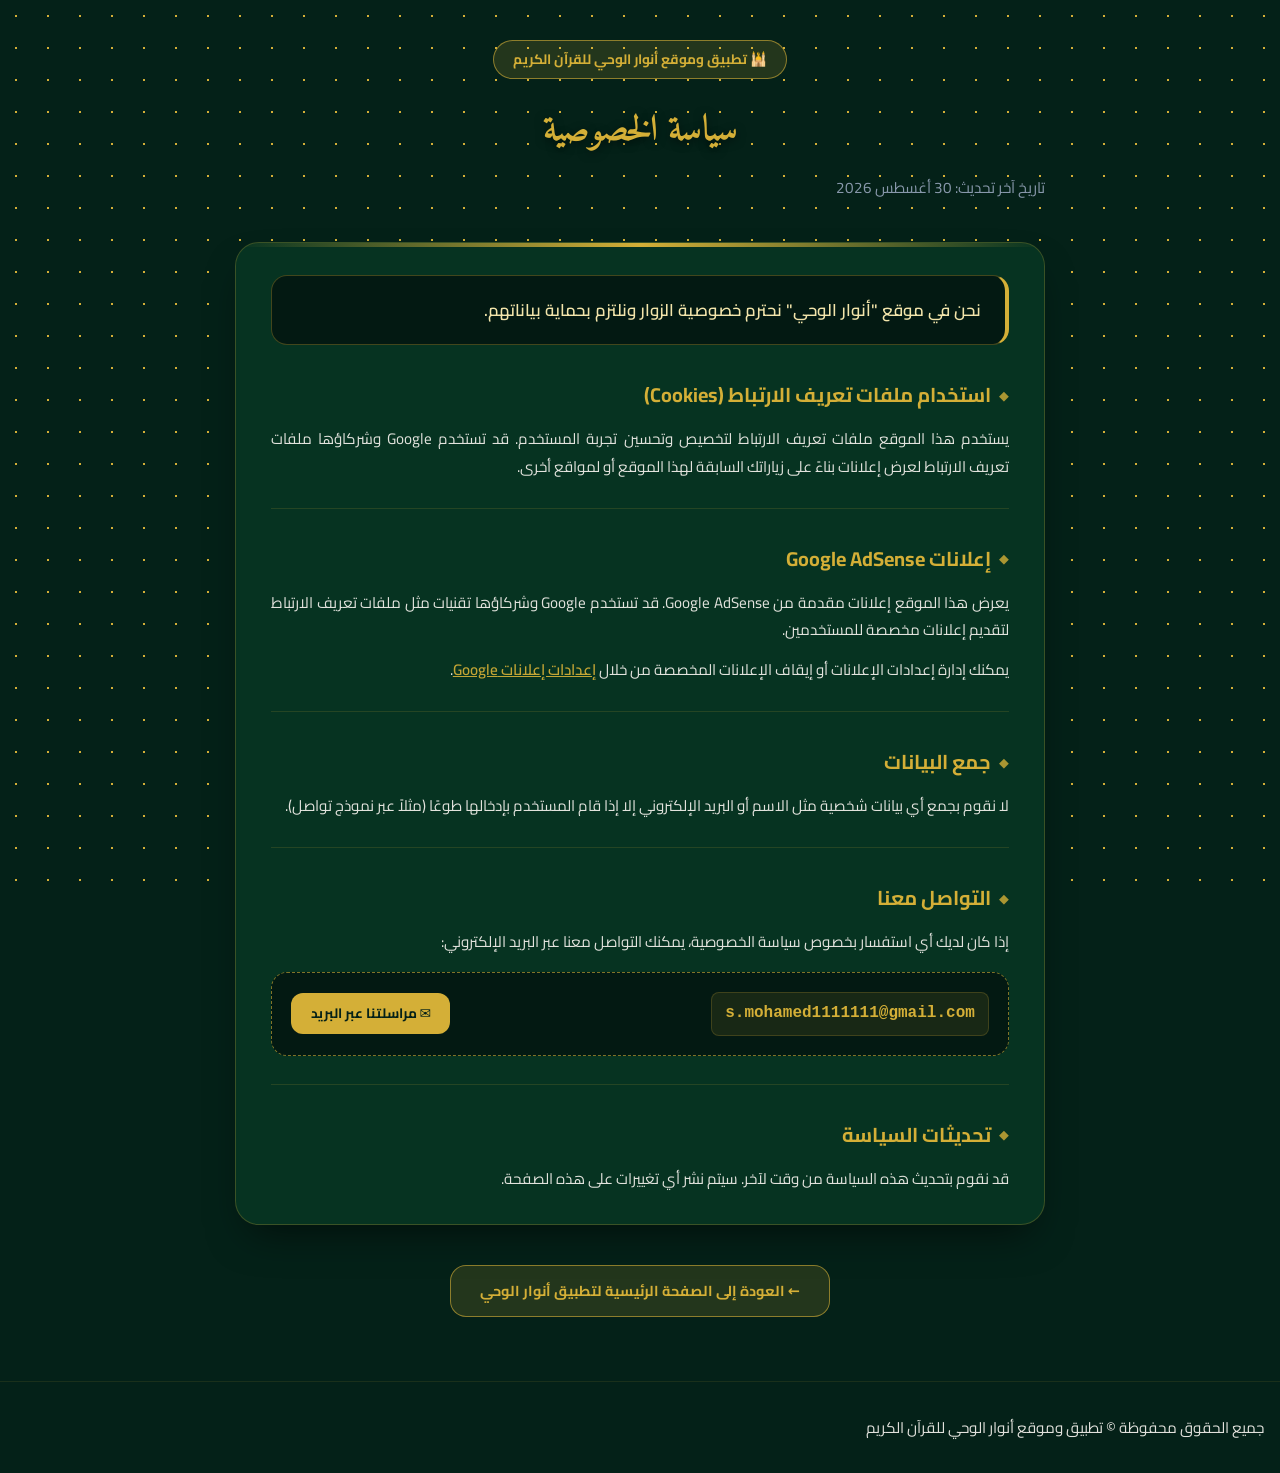
==== public/privacy.html @ e7334f2d "Add files via upload" ====
<!DOCTYPE html>
<html lang="ar" dir="rtl">
<head>
  <meta charset="UTF-8">
  <meta name="viewport" content="width=device-width, initial-scale=1.0">
  <title>سياسة الخصوصية | تطبيق أنوار الوحي للقرآن الكريم</title>
  <meta name="description" content="سياسة الخصوصية وشروط الاستخدام لتطبيق وموقع أنوار الوحي للقرآن الكريم وإعلانات Google AdSense المعتمدة.">
  <link rel="icon" type="image/svg+xml" href="/favicon.svg">
  <link rel="preconnect" href="https://fonts.googleapis.com">
  <link rel="preconnect" href="https://fonts.gstatic.com" crossorigin>
  <link href="https://fonts.googleapis.com/css2?family=Amiri:ital,wght@0,400;0,700;1,400&family=Cairo:wght@400;600;700;800&display=swap" rel="stylesheet">
  <style>
    :root {
      --bg-dark: #042118;
      --bg-card: #063321;
      --bg-card-inner: #031912;
      --gold: #d4af37;
      --gold-light: #f3e5ab;
      --text-main: #f5f2ed;
      --text-muted: #94a3b8;
      --border-color: rgba(212, 175, 55, 0.25);
      --border-gold: rgba(212, 175, 55, 0.6);
      --accent-green: #10b981;
    }

    * {
      box-sizing: border-box;
      margin: 0;
      padding: 0;
    }

    body {
      font-family: 'Cairo', system-ui, -apple-system, sans-serif;
      background-color: var(--bg-dark);
      color: var(--text-main);
      line-height: 1.8;
      min-height: 100vh;
      display: flex;
      flex-direction: column;
      background-image: radial-gradient(var(--gold) 1px, transparent 1px);
      background-size: 32px 32px;
      background-attachment: fixed;
    }

    .container {
      width: 100%;
      max-width: 850px;
      margin: 0 auto;
      padding: 2.5rem 1.25rem 4rem;
    }

    /* Header */
    .header {
      text-align: center;
      margin-bottom: 2.5rem;
      position: relative;
    }

    .app-badge {
      display: inline-flex;
      align-items: center;
      gap: 0.5rem;
      background: rgba(212, 175, 55, 0.15);
      border: 1px solid var(--border-gold);
      color: var(--gold);
      padding: 0.4rem 1.2rem;
      border-radius: 9999px;
      font-size: 0.85rem;
      font-weight: 700;
      margin-bottom: 1.2rem;
    }

    h1 {
      font-family: 'Amiri', serif;
      font-size: 2.3rem;
      color: var(--gold);
      font-weight: 700;
      letter-spacing: -0.02em;
      margin-bottom: 0.6rem;
      text-shadow: 0 2px 10px rgba(0, 0, 0, 0.5);
    }

    .subtitle {
      color: var(--text-muted);
      font-size: 0.95rem;
    }

    /* Main Policy Card */
    .policy-card {
      background: var(--bg-card);
      border: 1px solid var(--border-color);
      border-radius: 1.5rem;
      padding: 2rem 2.2rem;
      box-shadow: 0 20px 40px -15px rgba(0, 0, 0, 0.6);
      position: relative;
      overflow: hidden;
    }

    .policy-card::before {
      content: '';
      position: absolute;
      top: 0;
      left: 0;
      right: 0;
      height: 4px;
      background: linear-gradient(90deg, transparent, var(--gold), transparent);
    }

    .intro-box {
      background: var(--bg-card-inner);
      border: 1px solid rgba(212, 175, 55, 0.3);
      border-radius: 1rem;
      padding: 1.2rem 1.5rem;
      margin-bottom: 2rem;
      font-size: 1.05rem;
      font-weight: 600;
      color: var(--gold-light);
      border-right: 4px solid var(--gold);
    }

    .section-block {
      margin-bottom: 2rem;
      padding-bottom: 1.75rem;
      border-bottom: 1px solid rgba(212, 175, 55, 0.15);
    }

    .section-block:last-child {
      margin-bottom: 0;
      padding-bottom: 0;
      border-bottom: none;
    }

    h2 {
      font-size: 1.25rem;
      color: var(--gold);
      font-weight: 700;
      margin-bottom: 0.75rem;
      display: flex;
      align-items: center;
      gap: 0.5rem;
    }

    h2::before {
      content: '◆';
      font-size: 0.8rem;
      color: var(--gold);
      opacity: 0.8;
    }

    p {
      color: var(--text-main);
      font-size: 0.95rem;
      margin-bottom: 0.75rem;
      text-align: justify;
      opacity: 0.92;
    }

    p:last-child {
      margin-bottom: 0;
    }

    a {
      color: var(--gold);
      text-decoration: underline;
      font-weight: 600;
      transition: color 0.2s;
    }

    a:hover {
      color: var(--gold-light);
    }

    /* Email highlight box */
    .contact-box {
      background: var(--bg-card-inner);
      border: 1px dashed var(--border-gold);
      border-radius: 1rem;
      padding: 1.2rem;
      margin-top: 1rem;
      display: flex;
      align-items: center;
      justify-content: space-between;
      flex-wrap: wrap;
      gap: 1rem;
    }

    .contact-email {
      font-family: monospace;
      font-size: 1rem;
      color: var(--gold);
      font-weight: bold;
      background: rgba(212, 175, 55, 0.1);
      padding: 0.4rem 0.8rem;
      border-radius: 0.5rem;
      border: 1px solid rgba(212, 175, 55, 0.2);
      direction: ltr;
      display: inline-block;
    }

    .btn-email {
      display: inline-flex;
      align-items: center;
      gap: 0.4rem;
      background: var(--gold);
      color: #042118;
      text-decoration: none;
      font-weight: 700;
      font-size: 0.85rem;
      padding: 0.5rem 1.2rem;
      border-radius: 0.75rem;
      transition: background 0.2s;
    }

    .btn-email:hover {
      background: var(--gold-light);
      color: #042118;
    }

    /* Actions Bottom */
    .actions {
      margin-top: 2.5rem;
      display: flex;
      justify-content: center;
      gap: 1rem;
      flex-wrap: wrap;
    }

    .btn-home {
      display: inline-flex;
      align-items: center;
      gap: 0.5rem;
      background: rgba(212, 175, 55, 0.15);
      border: 1px solid var(--border-gold);
      color: var(--gold);
      text-decoration: none;
      font-size: 0.9rem;
      font-weight: 700;
      padding: 0.75rem 1.8rem;
      border-radius: 1rem;
      transition: all 0.2s;
    }

    .btn-home:hover {
      background: var(--gold);
      color: #042118;
    }

    /* Footer */
    footer {
      text-align: center;
      margin-top: auto;
      padding: 2rem 1rem;
      font-size: 0.85rem;
      color: var(--text-muted);
      border-top: 1px solid rgba(212, 175, 55, 0.1);
    }

    @media (max-width: 640px) {
      .container {
        padding: 1.5rem 1rem 3rem;
      }
      .policy-card {
        padding: 1.5rem 1.25rem;
      }
      h1 {
        font-size: 1.8rem;
      }
    }
  </style>
</head>
<body>

  <div class="container">
    <!-- Header -->
    <header class="header">
      <div class="app-badge">
        <span>🕌 تطبيق وموقع أنوار الوحي للقرآن الكريم</span>
      </div>
      <h1>سياسة الخصوصية</h1>
      <p class="subtitle">تاريخ آخر تحديث: 30 أغسطس 2026</p>
    </header>

    <!-- Policy Content Card -->
    <main class="policy-card">
      
      <!-- Introduction -->
      <div class="intro-box">
        نحن في موقع "أنوار الوحي" نحترم خصوصية الزوار ونلتزم بحماية بياناتهم.
      </div>

      <!-- Cookies Section -->
      <section class="section-block">
        <h2>استخدام ملفات تعريف الارتباط (Cookies)</h2>
        <p>
          يستخدم هذا الموقع ملفات تعريف الارتباط لتخصيص وتحسين تجربة المستخدم. قد تستخدم Google وشركاؤها ملفات تعريف الارتباط لعرض إعلانات بناءً على زياراتك السابقة لهذا الموقع أو لمواقع أخرى.
        </p>
      </section>

      <!-- Google AdSense Section -->
      <section class="section-block">
        <h2>إعلانات Google AdSense</h2>
        <p>
          يعرض هذا الموقع إعلانات مقدمة من Google AdSense. قد تستخدم Google وشركاؤها تقنيات مثل ملفات تعريف الارتباط لتقديم إعلانات مخصصة للمستخدمين.
        </p>
        <p>
          يمكنك إدارة إعدادات الإعلانات أو إيقاف الإعلانات المخصصة من خلال 
          <a href="https://www.google.com/settings/ads" target="_blank" rel="noopener noreferrer">إعدادات إعلانات Google</a>.
        </p>
      </section>

      <!-- Data Collection Section -->
      <section class="section-block">
        <h2>جمع البيانات</h2>
        <p>
          لا نقوم بجمع أي بيانات شخصية مثل الاسم أو البريد الإلكتروني إلا إذا قام المستخدم بإدخالها طوعًا (مثلاً عبر نموذج تواصل).
        </p>
      </section>

      <!-- Contact Us Section -->
      <section class="section-block">
        <h2>التواصل معنا</h2>
        <p>
          إذا كان لديك أي استفسار بخصوص سياسة الخصوصية، يمكنك التواصل معنا عبر البريد الإلكتروني:
        </p>
        <div class="contact-box">
          <div>
            <span class="contact-email">s.mohamed1111111@gmail.com</span>
          </div>
          <a href="mailto:s.mohamed1111111@gmail.com?subject=استفسار%20بخصوص%20سياسة%20الخصوصية%20-%20أنوار%20الوحي" class="btn-email">
            ✉ مراسلتنا عبر البريد
          </a>
        </div>
      </section>

      <!-- Policy Updates Section -->
      <section class="section-block">
        <h2>تحديثات السياسة</h2>
        <p>
          قد نقوم بتحديث هذه السياسة من وقت لآخر. سيتم نشر أي تغييرات على هذه الصفحة.
        </p>
      </section>

    </main>

    <!-- Navigation Action -->
    <div class="actions">
      <a href="/" class="btn-home">
        <span>← العودة إلى الصفحة الرئيسية لتطبيق أنوار الوحي</span>
      </a>
    </div>
  </div>

  <!-- Footer -->
  <footer>
    <p>جميع الحقوق محفوظة © تطبيق وموقع أنوار الوحي للقرآن الكريم</p>
  </footer>

</body>
</html>
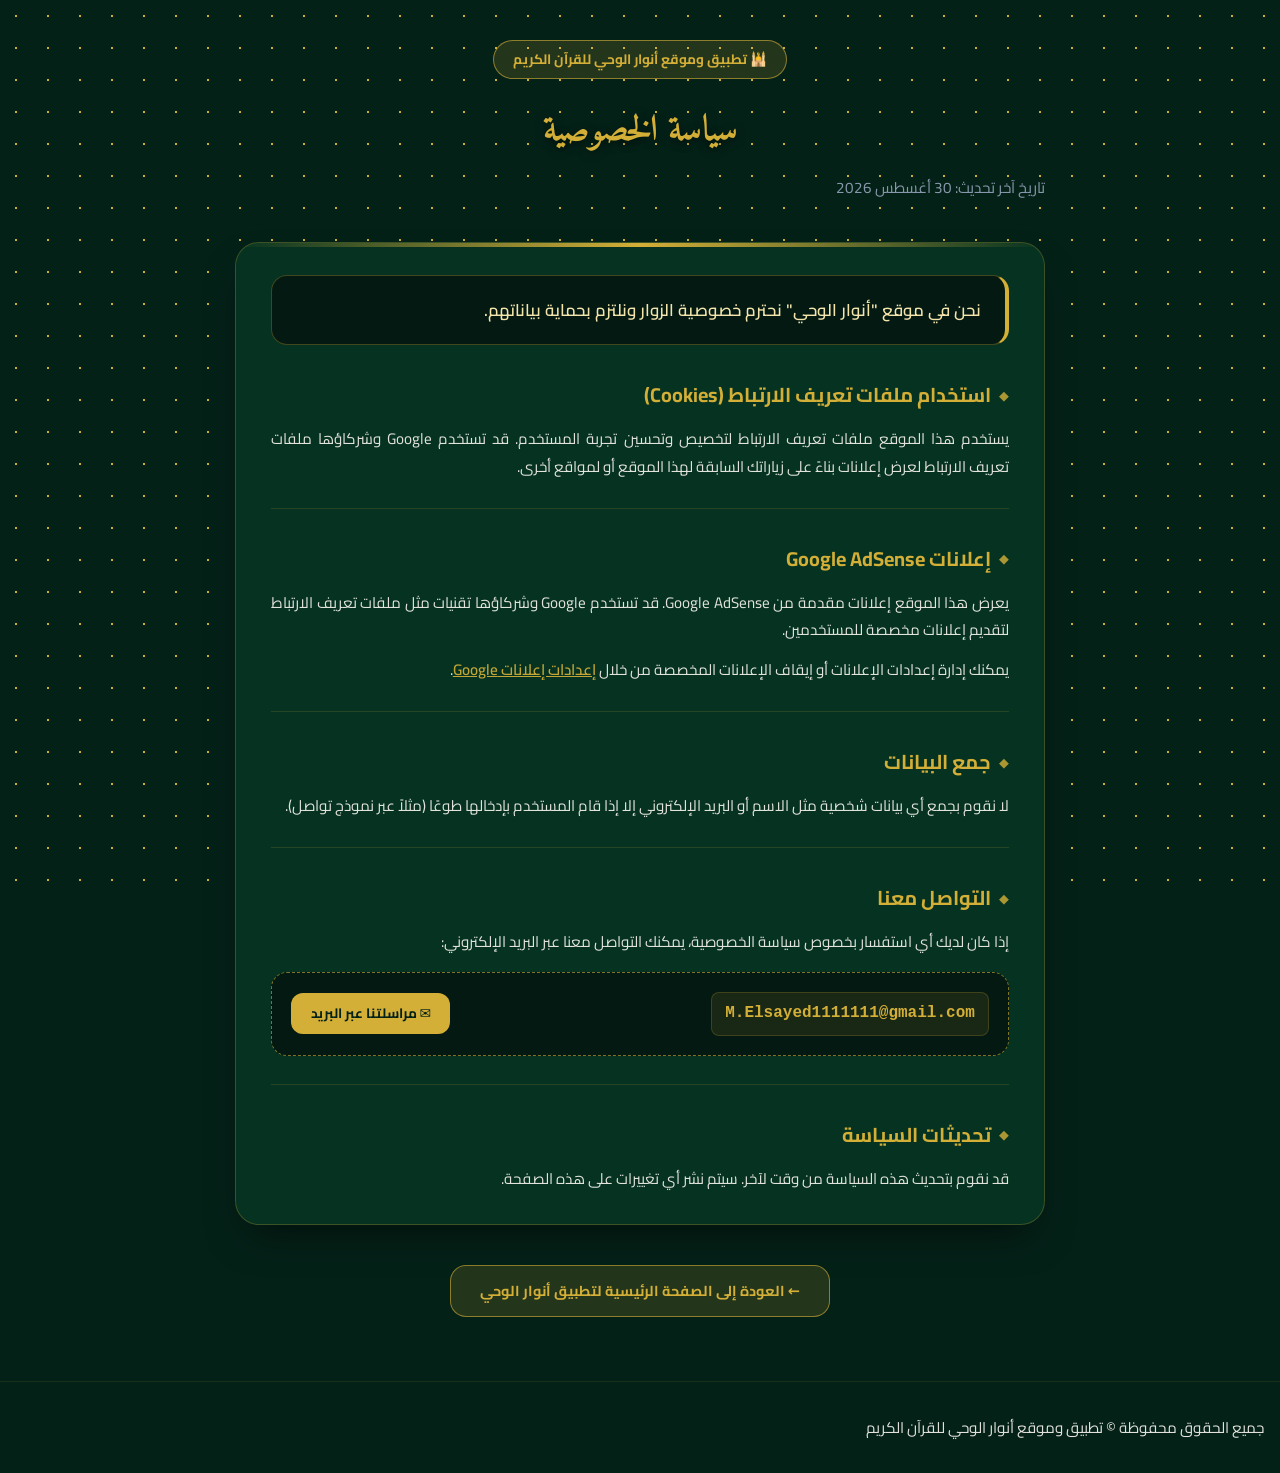
==== commit 27e9ced3: "Add files via upload" ====
--- a/public/privacy.html
+++ b/public/privacy.html
@@ -324,9 +324,9 @@
         </p>
         <div class="contact-box">
           <div>
-            <span class="contact-email">s.mohamed1111111@gmail.com</span>
+            <span class="contact-email">M.Elsayed1111111@gmail.com</span>
           </div>
-          <a href="mailto:s.mohamed1111111@gmail.com?subject=استفسار%20بخصوص%20سياسة%20الخصوصية%20-%20أنوار%20الوحي" class="btn-email">
+          <a href="mailto:M.Elsayed1111111@gmail.com?subject=استفسار%20بخصوص%20سياسة%20الخصوصية%20-%20أنوار%20الوحي" class="btn-email">
             ✉ مراسلتنا عبر البريد
           </a>
         </div>
